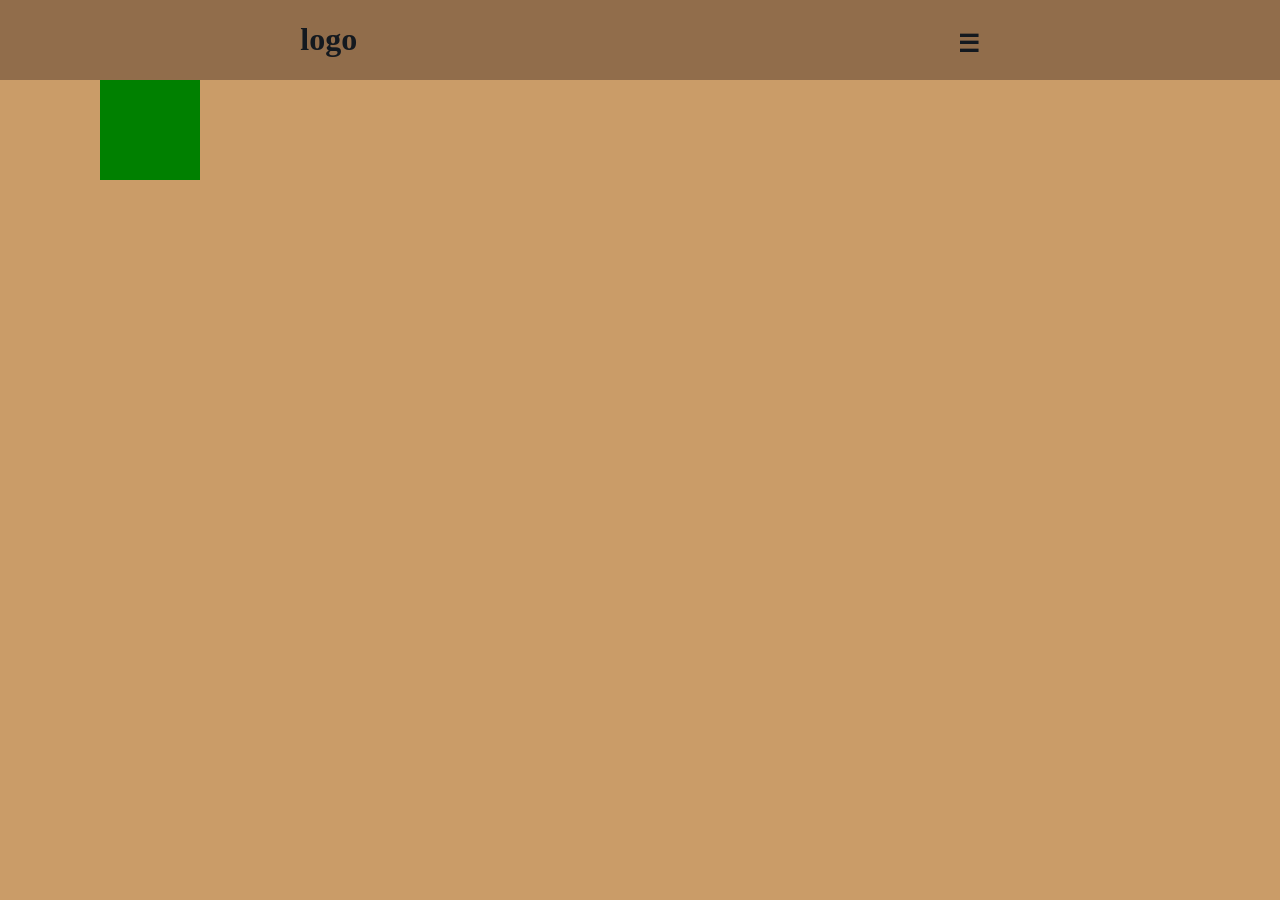
==== index.html @ 9679d0a0 "Небольшое обновление Нууу, я просто переношу это сюда для проверки и не только, ну и чтобы спокойно " ====
<!DOCTYPE html>
<html lang="en">
<head>
    <meta charset="UTF-8">
    <meta name="viewport" content="width=device-width, initial-scale=1.0">
    <link rel="stylesheet" href="style.css">
    <link rel="icon" href="favicon.ico">
    <title>Меня заменит нейросеть 🥀</title>
</head>
<body>
    <header>
            <h1>logo</h1>
            <h2><a href="https://youtu.be/dQw4w9WgXcQ">☰</a></h2>
    </header>
    <main>
        <div class="column">
            <div class="box"></div>
    </main>
    <footer>

    </footer>
</body>
</html>
---- style.css ----
body{
    background-color: #ca9c68;
    margin: 0;
    padding: 0;
    color: #14191f;
}
header{
    background-color: #916d4b;
    width: 100vw;
    margin: 0;
    display: flex;
    justify-content: space-around;
}
header h2{
    margin-top: 30px;
}
a{
    color: #14191f;
    text-decoration: none;
}
.column{
    justify-content: center;
}
.box{
    height: 100px;
    width: 100px;
    background-color: green;
    margin-right: 100px;
    margin-left: 100px;
}
footer{
    background-color: #916d4b;
    width: 150%;
    margin: 0;
    display: flow-root;
}
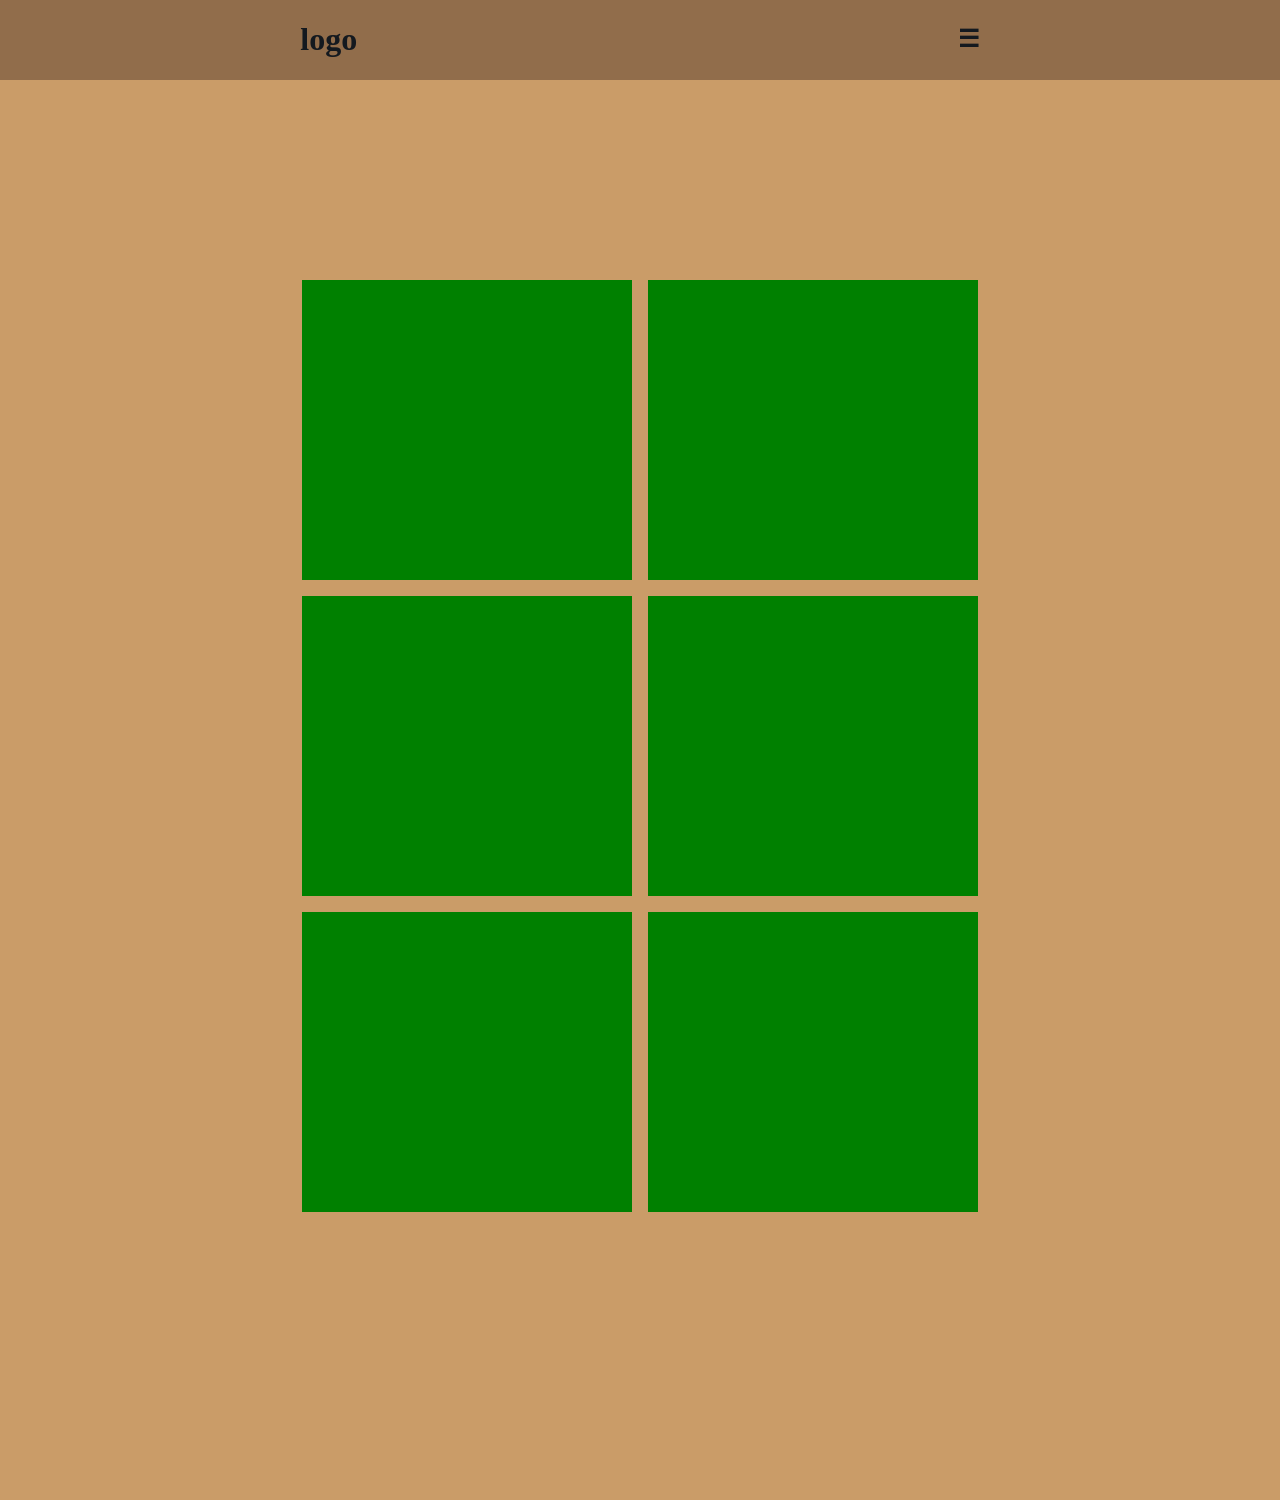
==== commit 3a8c7ff5: "Боксы для текста К сожелнию я сделал лишь малую часть( (Хотя осталось немного)" ====
--- a/index.html
+++ b/index.html
@@ -13,11 +13,17 @@
             <h2><a href="https://youtu.be/dQw4w9WgXcQ">☰</a></h2>
     </header>
     <main>
-        <div class="column">
-            <div class="box"></div>
+        <div class="group">
+            <div class="box" id="1"></div>
+            <div class="box" id="2"></div>
+            <div class="box" id="1"></div>
+            <div class="box" id="2"></div>
+            <div class="box" id="1"></div>
+            <div class="box" id="2"></div>
+        </div>
     </main>
     <footer>
 
     </footer>
 </body>
-</html>+</html>
--- a/style.css
+++ b/style.css
@@ -1,36 +1,44 @@
 body{
     background-color: #ca9c68;
     margin: 0;
-    padding: 0;
+    height: 1500px;
     color: #14191f;
 }
 header{
     background-color: #916d4b;
-    width: 100vw;
     margin: 0;
     display: flex;
     justify-content: space-around;
 }
 header h2{
-    margin-top: 30px;
+    margin-top: 25px;
 }
 a{
     color: #14191f;
     text-decoration: none;
 }
-.column{
+main{
+    display: flex;
     justify-content: center;
 }
+.group{
+    margin-top: 200px;
+    display: grid;
+    grid-template-columns: repeat(2, 330px);
+    flex-direction:column;
+    gap: 16px;
+}
 .box{
-    height: 100px;
-    width: 100px;
+    width: 330px;
+    height: 300px;
     background-color: green;
-    margin-right: 100px;
-    margin-left: 100px;
 }
+#1{
+    border-radius: 20px, 0, 20px, 0;
+}
+
 footer{
     background-color: #916d4b;
-    width: 150%;
     margin: 0;
-    display: flow-root;
+    display: flex;
 }
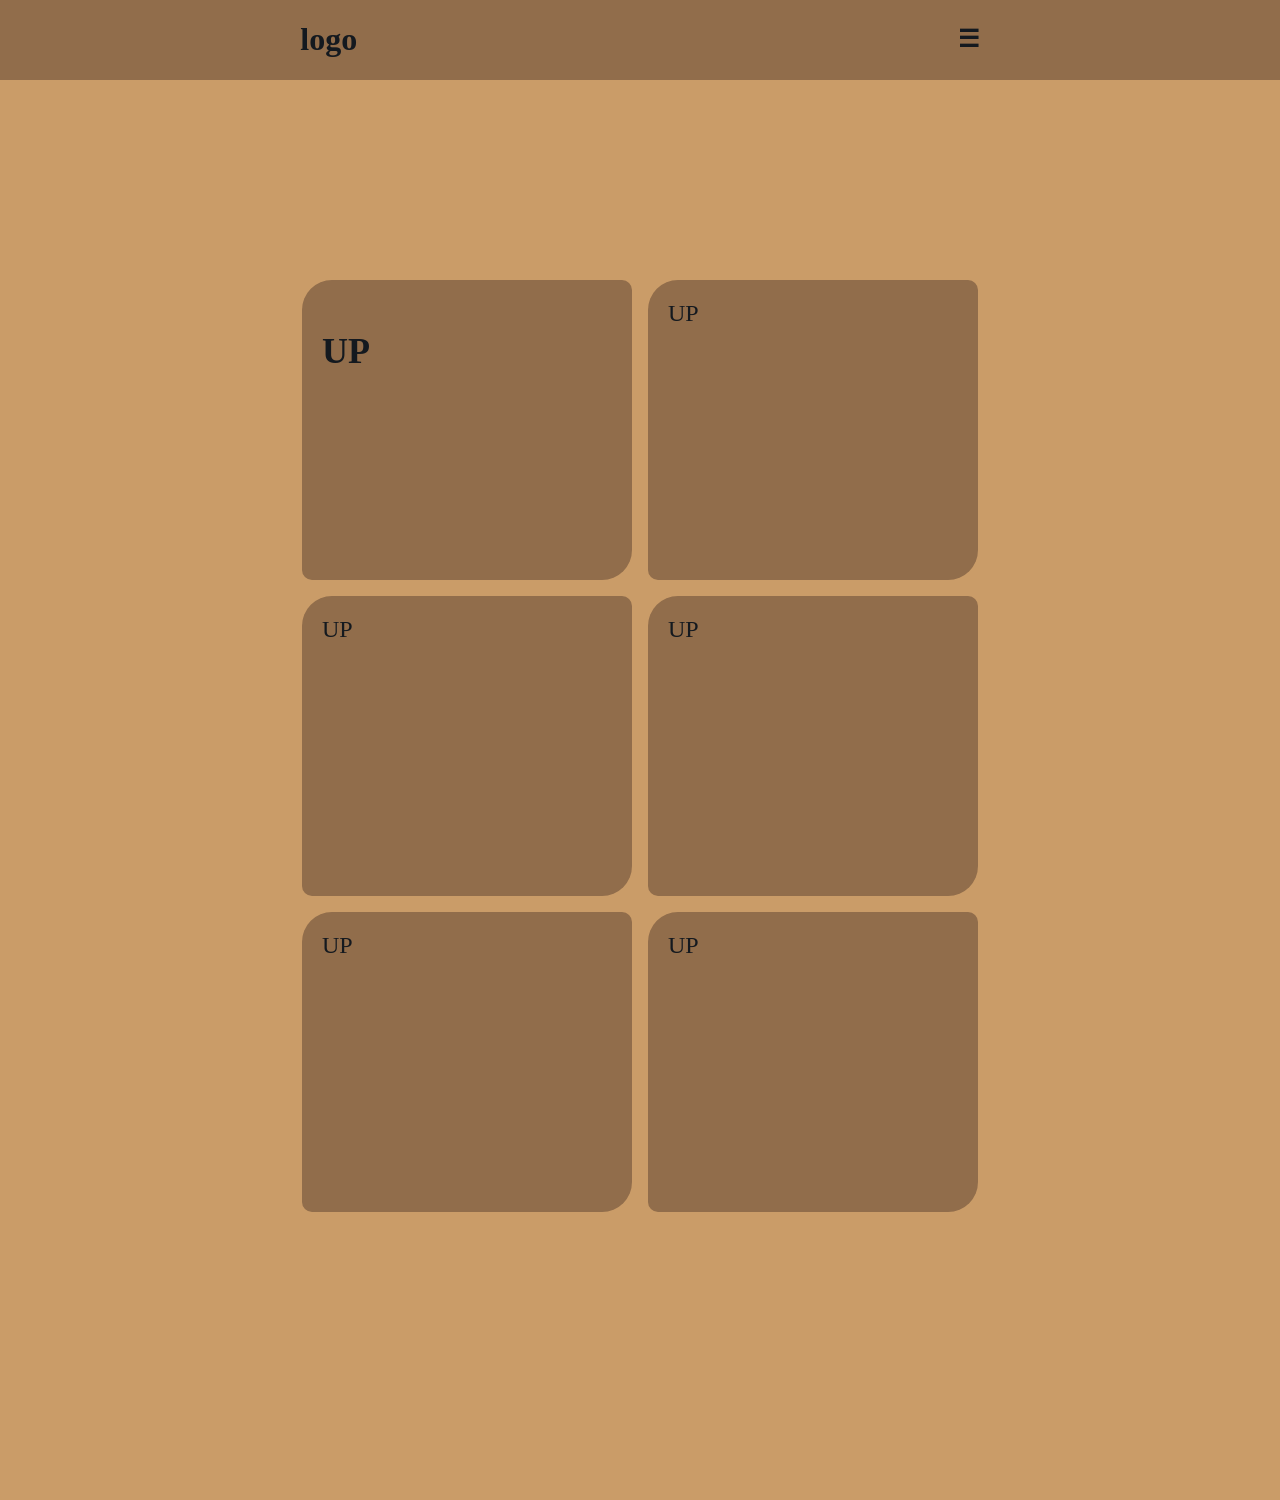
==== commit 70fe877a: "Обновлены блоки Ну и впринципе все" ====
--- a/index.html
+++ b/index.html
@@ -14,12 +14,24 @@
     </header>
     <main>
         <div class="group">
-            <div class="box" id="1"></div>
-            <div class="box" id="2"></div>
-            <div class="box" id="1"></div>
-            <div class="box" id="2"></div>
-            <div class="box" id="1"></div>
-            <div class="box" id="2"></div>
+            <div class="box">
+                <article class="up"><h2>UP</h2></article>
+            </div>
+            <div class="box">
+                <article class="up">UP</article>
+            </div>
+            <div class="box">
+                <article class="up">UP</article>
+            </div>
+            <div class="box">
+                <article class="up">UP</article>
+            </div>
+            <div class="box">
+                <article class="up">UP</article>
+            </div>
+            <div class="box">
+                <article class="up">UP</article>
+            </div>
         </div>
     </main>
     <footer>
--- a/style.css
+++ b/style.css
@@ -10,12 +10,17 @@
     display: flex;
     justify-content: space-around;
 }
+article{
+    display: flex;
+    margin-left: 20px;
+}
 header h2{
     margin-top: 25px;
 }
 a{
     color: #14191f;
     text-decoration: none;
+    cursor: help;
 }
 main{
     display: flex;
@@ -31,12 +36,16 @@
 .box{
     width: 330px;
     height: 300px;
-    background-color: green;
+    background-color: #916d4b;
+    border-top-left-radius: 30px;
+    border-bottom-right-radius: 30px;
+    border-top-right-radius: 10px;
+    border-bottom-left-radius: 10px;
 }
-#1{
-    border-radius: 20px, 0, 20px, 0;
+.up{
+    margin-top: 20px;
+    font-size: x-large;
 }
-
 footer{
     background-color: #916d4b;
     margin: 0;
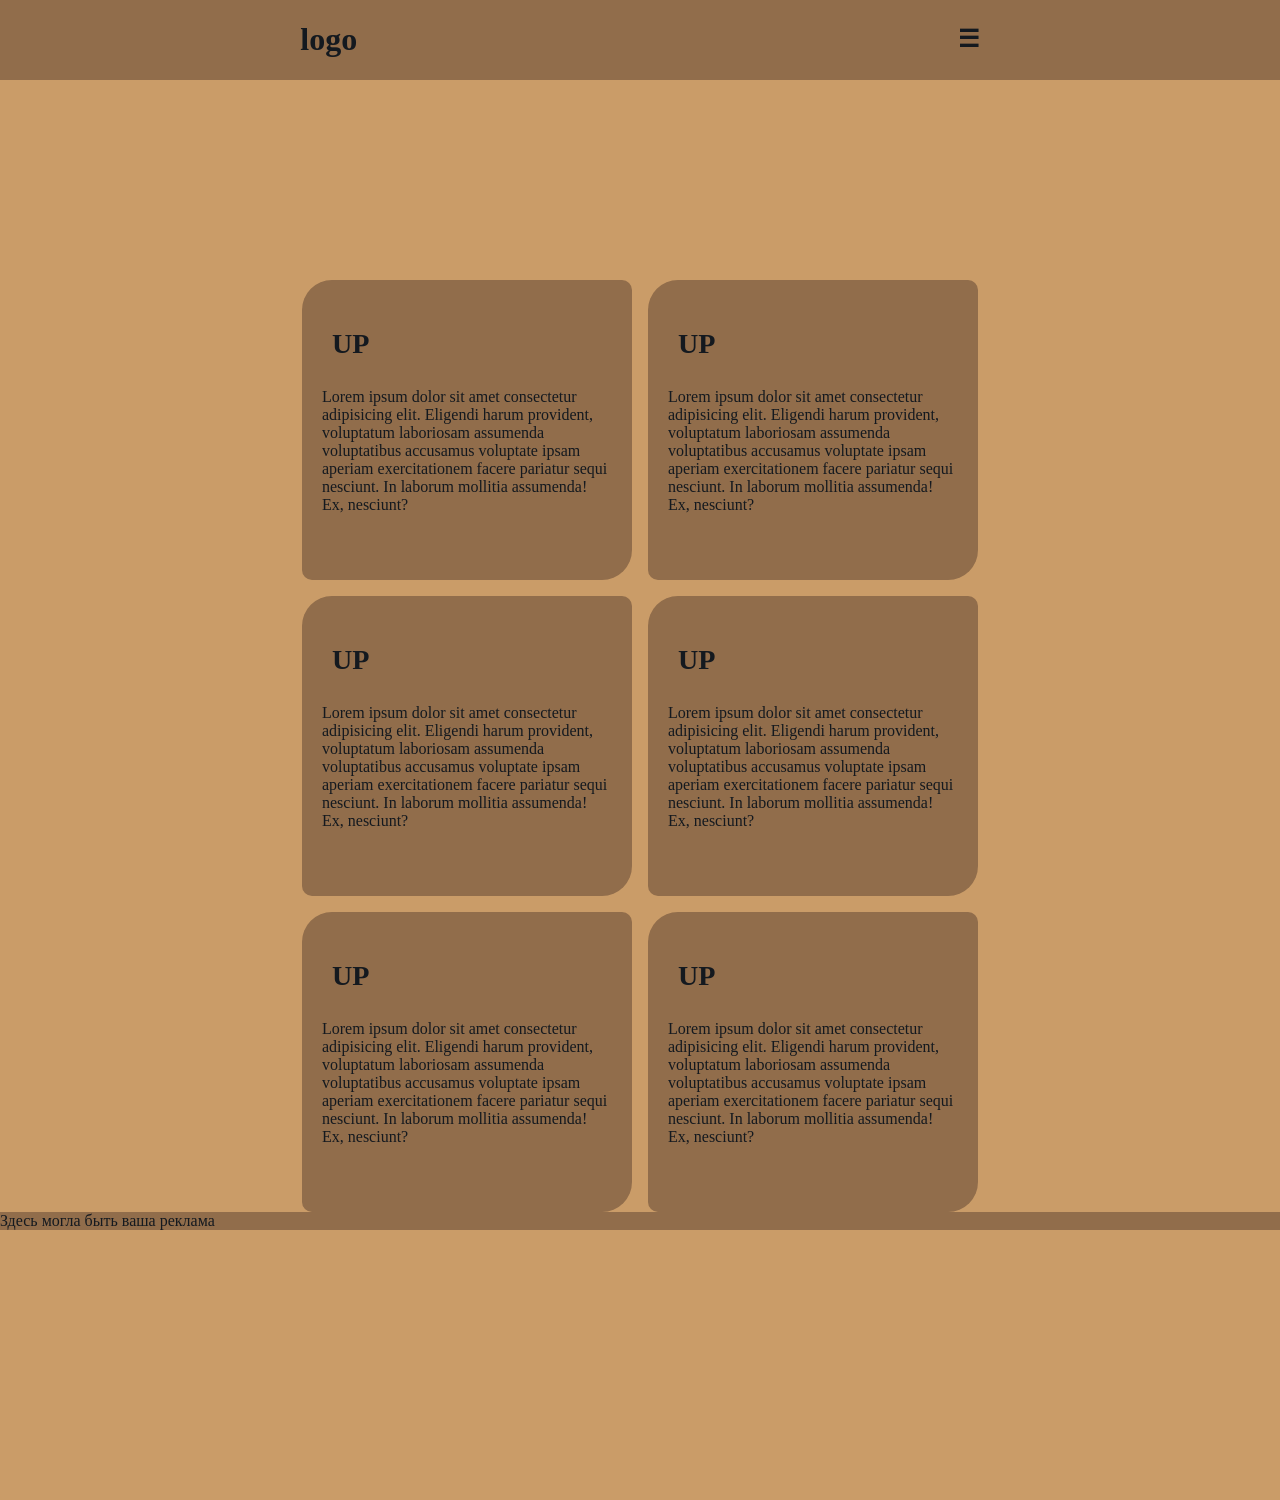
==== commit c50e811e: "Добавил артикли ну и текста немного в кубы" ====
--- a/index.html
+++ b/index.html
@@ -15,27 +15,33 @@
     <main>
         <div class="group">
             <div class="box">
-                <article class="up"><h2>UP</h2></article>
+                <article class="up"><h3>UP</h3></article>
+                <article class="bottom">Lorem ipsum dolor sit amet consectetur adipisicing elit. Eligendi harum provident, voluptatum laboriosam assumenda voluptatibus accusamus voluptate ipsam aperiam exercitationem facere pariatur sequi nesciunt. In laborum mollitia assumenda! Ex, nesciunt?</article>
             </div>
             <div class="box">
-                <article class="up">UP</article>
+                <article class="up"><h3>UP</h3></article>
+                <article class="bottom">Lorem ipsum dolor sit amet consectetur adipisicing elit. Eligendi harum provident, voluptatum laboriosam assumenda voluptatibus accusamus voluptate ipsam aperiam exercitationem facere pariatur sequi nesciunt. In laborum mollitia assumenda! Ex, nesciunt?</article>
             </div>
             <div class="box">
-                <article class="up">UP</article>
+                <article class="up"><h3>UP</h3></article>
+                <article class="bottom">Lorem ipsum dolor sit amet consectetur adipisicing elit. Eligendi harum provident, voluptatum laboriosam assumenda voluptatibus accusamus voluptate ipsam aperiam exercitationem facere pariatur sequi nesciunt. In laborum mollitia assumenda! Ex, nesciunt?</article>
             </div>
             <div class="box">
-                <article class="up">UP</article>
+                <article class="up"><h3>UP</h3></article>
+                <article class="bottom">Lorem ipsum dolor sit amet consectetur adipisicing elit. Eligendi harum provident, voluptatum laboriosam assumenda voluptatibus accusamus voluptate ipsam aperiam exercitationem facere pariatur sequi nesciunt. In laborum mollitia assumenda! Ex, nesciunt?</article>
             </div>
             <div class="box">
-                <article class="up">UP</article>
+                <article class="up"><h3>UP</h3></article>
+                <article class="bottom">Lorem ipsum dolor sit amet consectetur adipisicing elit. Eligendi harum provident, voluptatum laboriosam assumenda voluptatibus accusamus voluptate ipsam aperiam exercitationem facere pariatur sequi nesciunt. In laborum mollitia assumenda! Ex, nesciunt?</article>
             </div>
             <div class="box">
-                <article class="up">UP</article>
+                <article class="up"><h3>UP</h3></article>
+                <article class="bottom">Lorem ipsum dolor sit amet consectetur adipisicing elit. Eligendi harum provident, voluptatum laboriosam assumenda voluptatibus accusamus voluptate ipsam aperiam exercitationem facere pariatur sequi nesciunt. In laborum mollitia assumenda! Ex, nesciunt?</article>
             </div>
         </div>
     </main>
     <footer>
-
+        Здесь могла быть ваша реклама
     </footer>
 </body>
 </html>
--- a/style.css
+++ b/style.css
@@ -12,7 +12,7 @@
 }
 article{
     display: flex;
-    margin-left: 20px;
+    margin-left: 30px;
 }
 header h2{
     margin-top: 25px;
@@ -46,8 +46,18 @@
     margin-top: 20px;
     font-size: x-large;
 }
+.bottom{
+    margin-left: 20px;
+    margin-right: 20px;
+}
 footer{
     background-color: #916d4b;
     margin: 0;
     display: flex;
+}
+@media (max-width: 720px){
+    .group{
+        margin-top: 60px;
+        grid-template-columns: minmax(0, 330px);
+    }
 }
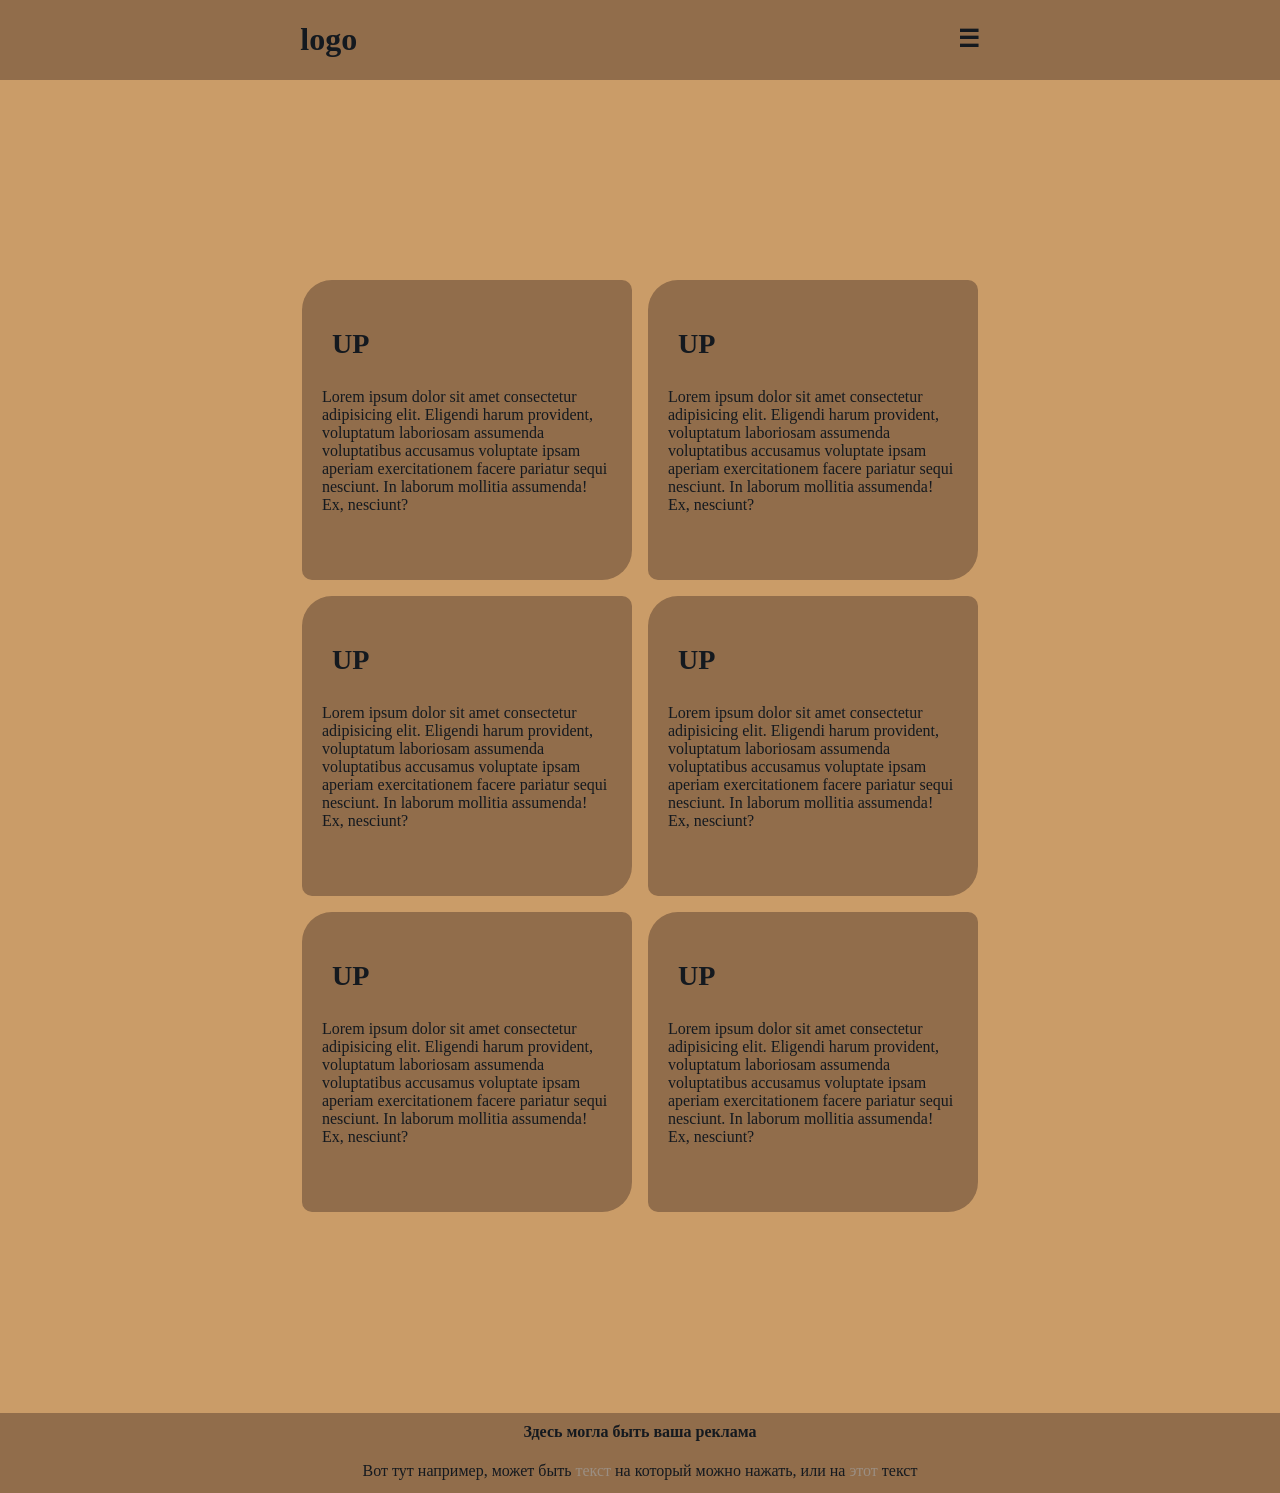
==== commit b1880d66: "Сделал оптимизацию под телефоны Ну тут и так ясно что это могло быть..." ====
--- a/index.html
+++ b/index.html
@@ -41,7 +41,9 @@
         </div>
     </main>
     <footer>
-        Здесь могла быть ваша реклама
+       <h4>Здесь могла быть ваша реклама</h4>
+       <p>Вот тут например, может быть <a href="https://youtu.be/dQw4w9WgXcQ">текст </a>на который можно нажать, или на <a href="https://youtu.be/dQw4w9WgXcQ">этот </a> текст</p>
+       
     </footer>
 </body>
 </html>
--- a/style.css
+++ b/style.css
@@ -1,7 +1,7 @@
 body{
     background-color: #ca9c68;
     margin: 0;
-    height: 1500px;
+    min-height: 100dvh;
     color: #14191f;
 }
 header{
@@ -26,12 +26,16 @@
     display: flex;
     justify-content: center;
 }
+h4{
+    padding-top: 10px;
+}
 .group{
     margin-top: 200px;
     display: grid;
     grid-template-columns: repeat(2, 330px);
     flex-direction:column;
     gap: 16px;
+    margin-bottom: 180px;
 }
 .box{
     width: 330px;
@@ -53,7 +57,14 @@
 footer{
     background-color: #916d4b;
     margin: 0;
-    display: flex;
+    text-align: center;
+    align-items: center;
+    min-height: 80px;
+}
+footer a{
+    color: #9b8e82;
+    cursor: help;
+    text-decoration: dashed;
 }
 @media (max-width: 720px){
     .group{
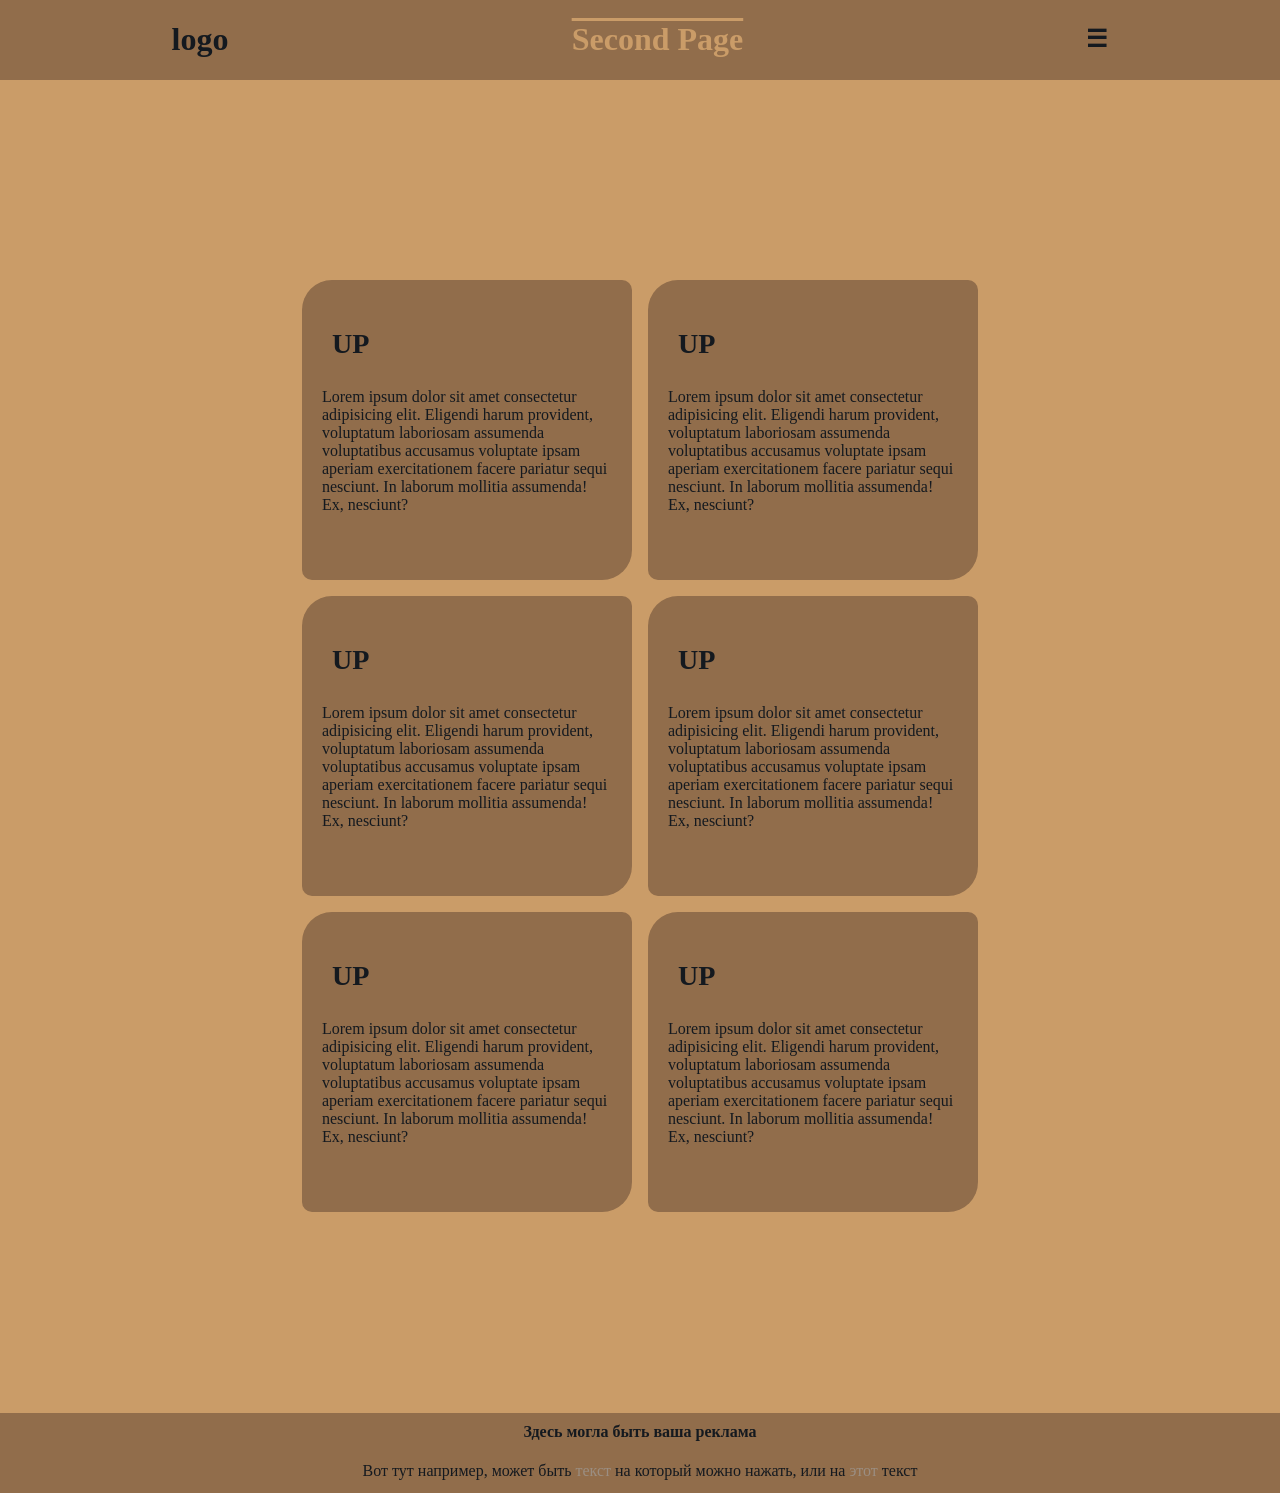
==== commit 4910d7a8: "Небольшая переделка Ну в принципе ничего нового, кроме новой страницы для задания с анимации css, ос" ====
--- a/index.html
+++ b/index.html
@@ -3,13 +3,14 @@
 <head>
     <meta charset="UTF-8">
     <meta name="viewport" content="width=device-width, initial-scale=1.0">
-    <link rel="stylesheet" href="style.css">
-    <link rel="icon" href="favicon.ico">
+    <link rel="stylesheet" href="style/style.css">
+    <link rel="icon" href="media/first.ico">
     <title>Меня заменит нейросеть 🥀</title>
 </head>
 <body>
     <header>
             <h1>logo</h1>
+            <h1><a href="secondindex.html" class="header_link">Second Page</a></h1>
             <h2><a href="https://youtu.be/dQw4w9WgXcQ">☰</a></h2>
     </header>
     <main>
--- a/style/style.css
+++ b/style/style.css
@@ -0,0 +1,79 @@
+body{
+    background-color: #ca9c68;
+    margin: 0;
+    min-height: 100dvh;
+    color: #14191f;
+}
+header{
+    background-color: #916d4b;
+    margin: 0;
+    display: flex;
+    justify-content: space-around;
+}
+article{
+    display: flex;
+    margin-left: 30px;
+}
+header h2{
+    margin-top: 25px;
+}
+.header_link{
+    cursor: pointer;
+    color: #ca9c68;
+    text-decoration: overline;
+}
+a{
+    color: #14191f;
+    text-decoration: none;
+    cursor: help;
+}
+main{
+    display: flex;
+    justify-content: center;
+}
+h4{
+    padding-top: 10px;
+}
+.group{
+    margin-top: 200px;
+    display: grid;
+    grid-template-columns: repeat(2, 330px);
+    flex-direction:column;
+    gap: 16px;
+    margin-bottom: 180px;
+}
+.box{
+    width: 330px;
+    height: 300px;
+    background-color: #916d4b;
+    border-top-left-radius: 30px;
+    border-bottom-right-radius: 30px;
+    border-top-right-radius: 10px;
+    border-bottom-left-radius: 10px;
+}
+.up{
+    margin-top: 20px;
+    font-size: x-large;
+}
+.bottom{
+    margin-left: 20px;
+    margin-right: 20px;
+}
+footer{
+    background-color: #916d4b;
+    margin: 0;
+    text-align: center;
+    align-items: center;
+    min-height: 80px;
+}
+footer a{
+    color: #9b8e82;
+    cursor: help;
+    text-decoration: dashed;
+}
+@media (max-width: 720px){
+    .group{
+        margin-top: 60px;
+        grid-template-columns: minmax(0, 330px);
+    }
+}
